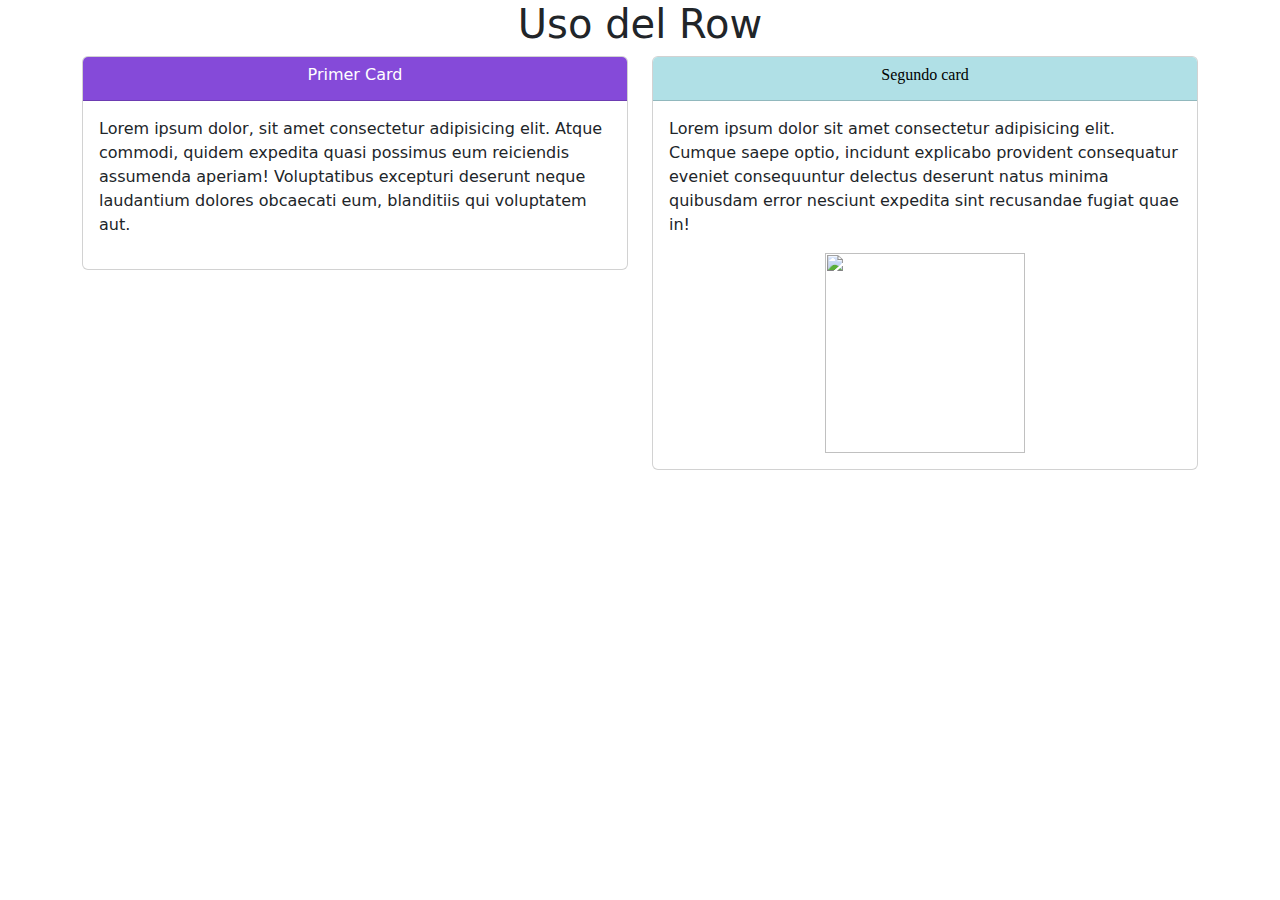
==== 6-Row-card/index.html @ d43c3bb9 "Creacion de Card" ====
<!DOCTYPE html>
<html lang="en">
<head>
    <meta charset="UTF-8">
    <meta name="viewport" content="width=device-width, initial-scale=1.0">
    <link href="https://cdn.jsdelivr.net/npm/bootstrap@5.3.3/dist/css/bootstrap.min.css" rel="stylesheet" integrity="sha384-QWTKZyjpPEjISv5WaRU9OFeRpok6YctnYmDr5pNlyT2bRjXh0JMhjY6hW+ALEwIH" crossorigin="anonymous">
    <title>Document</title>
</head>
<body>
    <div class="container">
        <div class="row">
            <h1 class="text-center"> Uso del Row </h1>
           <div class="col-md-6">
           
           <div class="card">
           <div style="background-color: rgb(133, 74, 217);color: #FFF;" class="card-header">
            <h6  class="text-center">Primer Card</h6>
           </div>
           <div class="card-body">
            <P>Lorem ipsum dolor, sit amet consectetur adipisicing elit. 
                Atque commodi, quidem expedita quasi possimus eum reiciendis assumenda aperiam! Voluptatibus 
                excepturi deserunt neque laudantium dolores obcaecati eum, 
                blanditiis qui voluptatem aut.</P>
           </div>
        </div>
           </div>
           <div class="col-md-6">
            <div class="card">
                <div style="background-color: powderblue;color: #000;" class="card-header">
                    <h6 style="font-family: Cambria, Cochin, Georgia, Times, 'Times New Roman', serif;" class="text-center"> Segundo  card</h6>
                </div>
                <div class="card-body">
                    <p>
                        Lorem ipsum dolor sit amet consectetur adipisicing elit.
                         Cumque saepe optio, incidunt explicabo provident consequatur eveniet 
                         consequuntur delectus deserunt natus minima quibusdam error nesciunt 
                         expedita sint recusandae fugiat quae in!
                    </p>
                   <center> <img style="width: 200px; height: 200px;" src="https://marketing4ecommerce.co/wp-content/uploads/2023/10/ias-generadoras-de-imagenes.jpg"></center>
                </div>
            </div>
        
           </div>

            </div>
        </div>


    <script src="https://cdn.jsdelivr.net/npm/bootstrap@5.3.3/dist/js/bootstrap.bundle.min.js" integrity="sha384-YvpcrYf0tY3lHB60NNkmXc5s9fDVZLESaAA55NDzOxhy9GkcIdslK1eN7N6jIeHz" crossorigin="anonymous"></script>
    
</body>
</html>
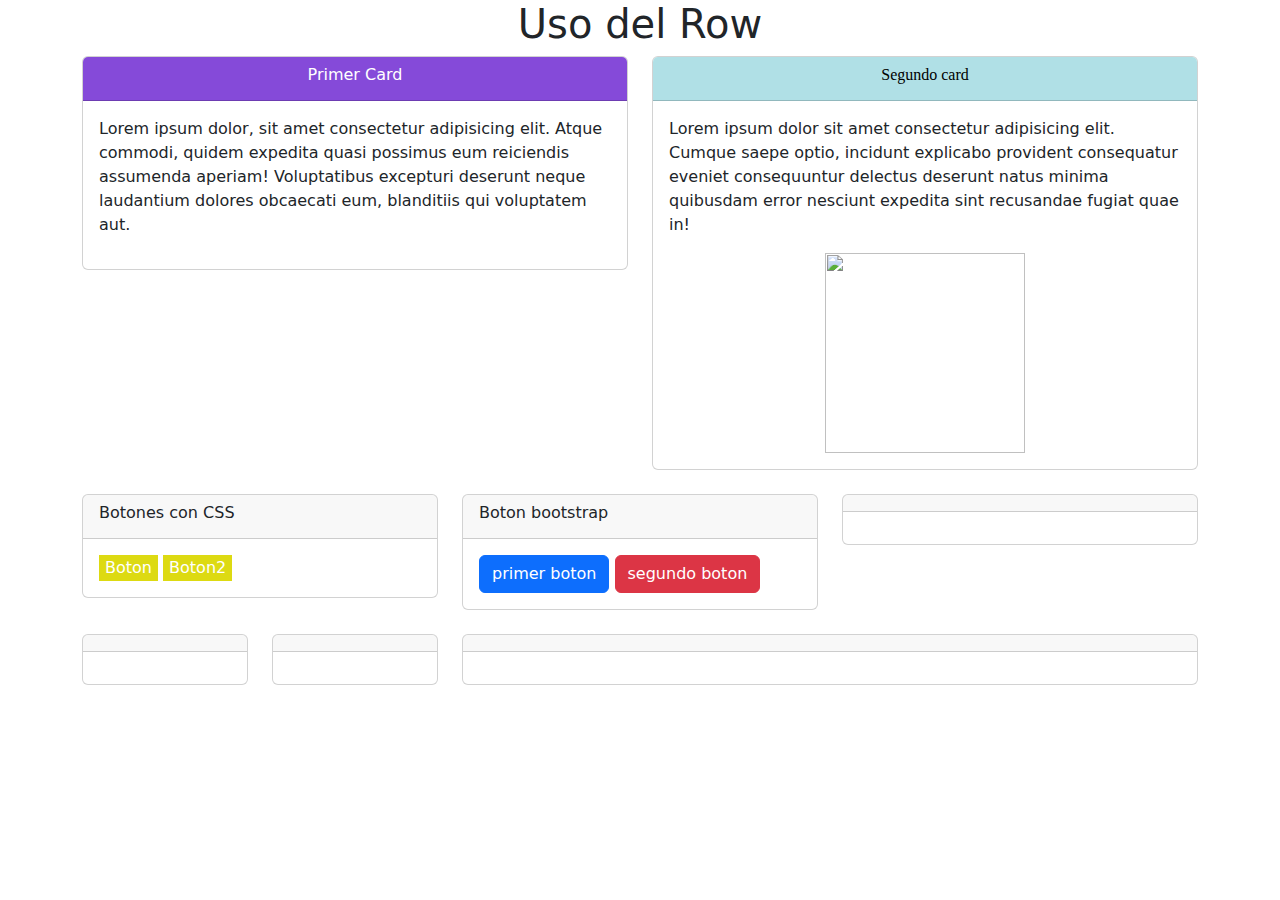
==== commit 1166a461: "Creacion de card" ====
--- a/6-Row-card/index.html
+++ b/6-Row-card/index.html
@@ -3,6 +3,7 @@
 <head>
     <meta charset="UTF-8">
     <meta name="viewport" content="width=device-width, initial-scale=1.0">
+    <link rel="stylesheet" href="./css/estilos.css">
     <link href="https://cdn.jsdelivr.net/npm/bootstrap@5.3.3/dist/css/bootstrap.min.css" rel="stylesheet" integrity="sha384-QWTKZyjpPEjISv5WaRU9OFeRpok6YctnYmDr5pNlyT2bRjXh0JMhjY6hW+ALEwIH" crossorigin="anonymous">
     <title>Document</title>
 </head>
@@ -37,12 +38,72 @@
                          expedita sint recusandae fugiat quae in!
                     </p>
                    <center> <img style="width: 200px; height: 200px;" src="https://marketing4ecommerce.co/wp-content/uploads/2023/10/ias-generadoras-de-imagenes.jpg"></center>
+
+                   
                 </div>
             </div>
         
            </div>
 
             </div>
+            <div class="row mt-4">
+                <div class="col-md-4">
+                    <div class="card">
+                        <div class="card-header">
+                            <h6>Botones con CSS</h6>
+                        </div>
+                        <div class="card-body">
+                            <button  class="basic-button-p"> Boton </button>
+                            <button  class="basic-button-p"> Boton2 </button>
+                        </div>
+                    </div>
+                </div>
+                <div class="col-md-4">
+                    <div class="card">
+                        <div class="card-header">
+                            <h6> Boton bootstrap</h6>
+                        </div>
+                        <div class="card-body">
+                            <button class="btn btn-primary">primer boton</button>
+                            <button class="btn btn-danger">segundo boton</button>
+                        </div>
+                    </div>
+                </div>
+                <div class="col-md-4">
+                    <div class="card">
+                        <div class="card-header"></div>
+                        <div class="card-body"> </div>
+                    </div>
+                </div>
+            </div>
+               
+                <div class="row mt-4">
+                    <div class="col-md-2">
+                        <div class="card">
+                            <div class="card-header"></div>
+                            <div class="card-body"></div>
+                        </div>
+                    </div>
+                   <div class="col-md-2">
+                    <div class="card">
+                        <div class="card-header"></div>
+                        <div class="card-body"></div>
+                    </div>
+                </div>
+                    <div class="col-md-8">
+                    <div class="card">
+                        <div class="card-header"></div>
+                        <div class="card-body"></div>
+                    </div>
+                </div>
+
+                </div>
+                
+            </div>
+            </div>
+                
+            </div>
+           </div>
         </div>
 
 
--- a/6-Row-card/css/estilos.css
+++ b/6-Row-card/css/estilos.css
@@ -0,0 +1,7 @@
+.basic-button-p{
+    font-size: 16px;
+    background-color: #ddda12;
+    color: white;
+    border: none;
+    cursor: pointer;
+}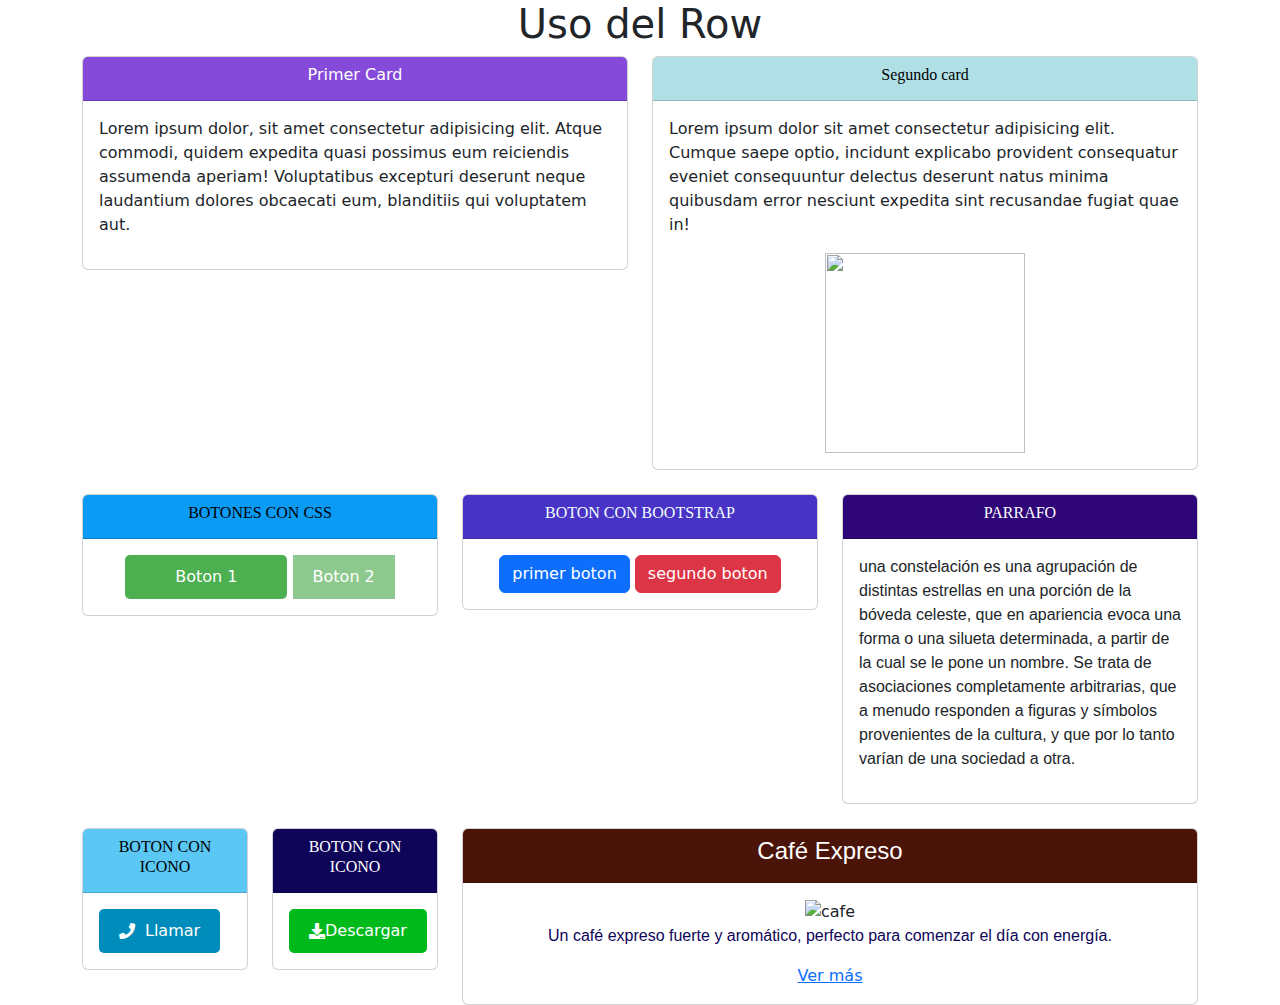
==== commit 2022ea81: "pracicas de card" ====
--- a/6-Row-card/index.html
+++ b/6-Row-card/index.html
@@ -3,6 +3,7 @@
 <head>
     <meta charset="UTF-8">
     <meta name="viewport" content="width=device-width, initial-scale=1.0">
+    <link rel="stylesheet" href="https://cdnjs.cloudflare.com/ajax/libs/font-awesome/5.15.4/css/all.min.css">
     <link rel="stylesheet" href="./css/estilos.css">
     <link href="https://cdn.jsdelivr.net/npm/bootstrap@5.3.3/dist/css/bootstrap.min.css" rel="stylesheet" integrity="sha384-QWTKZyjpPEjISv5WaRU9OFeRpok6YctnYmDr5pNlyT2bRjXh0JMhjY6hW+ALEwIH" crossorigin="anonymous">
     <title>Document</title>
@@ -49,51 +50,77 @@
             <div class="row mt-4">
                 <div class="col-md-4">
                     <div class="card">
-                        <div class="card-header">
-                            <h6>Botones con CSS</h6>
+                        <div  style="background-color: rgb(10, 155, 245); color: black; font-family: 'Times New Roman', Times, serif;" class="card-header">
+                            <h6 class="text-center">BOTONES CON CSS</h6>
                         </div>
                         <div class="card-body">
-                            <button  class="basic-button-p"> Boton </button>
-                            <button  class="basic-button-p"> Boton2 </button>
+                            <center><button  class="long-button"> Boton 1</button>
+                            <button  class="basic-button-"> Boton 2 </button></center>
                         </div>
                     </div>
                 </div>
                 <div class="col-md-4">
                     <div class="card">
-                        <div class="card-header">
-                            <h6> Boton bootstrap</h6>
+                        <div  style="font-family: 'Times New Roman', Times, serif; background-color: rgb(73, 51, 198); color: azure;" class="card-header">
+                            <h6 class="text-center"> BOTON CON BOOTSTRAP</h6>
                         </div>
                         <div class="card-body">
-                            <button class="btn btn-primary">primer boton</button>
-                            <button class="btn btn-danger">segundo boton</button>
+                          <center>  <button class="btn btn-primary">primer boton</button>
+                            <button class="btn btn-danger">segundo boton</button></center>
                         </div>
                     </div>
                 </div>
                 <div class="col-md-4">
                     <div class="card">
-                        <div class="card-header"></div>
-                        <div class="card-body"> </div>
+                        <div style="font-family: 'Times New Roman', Times, serif; background-color: rgb(46, 6, 120); color: #FFF;" class="card-header">
+                            <h6 class="text-center"> PARRAFO </h6>
+                        </div>
+                        <div class="card-body"> 
+                            <P style="font-family:'Segoe UI', Tahoma, Geneva, Verdana, sans-serif;">
+                                una constelación es una agrupación de distintas estrellas en una porción de la bóveda celeste,
+                                que en apariencia evoca una forma o una silueta determinada, a partir de la cual se le pone un nombre.
+                                Se trata de asociaciones completamente arbitrarias, que a menudo responden a figuras y símbolos provenientes 
+                                de la cultura, y que por lo tanto varían de una sociedad a otra.
+                            </P>
+                        </div>
                     </div>
                 </div>
             </div>
                
                 <div class="row mt-4">
                     <div class="col-md-2">
-                        <div class="card">
-                            <div class="card-header"></div>
-                            <div class="card-body"></div>
+                        <div  class="card">
+                            <div style="background-color: #5bc7f5; font-family: 'Times New Roman', Times, serif;color: #000;"class="card-header">
+                                <h6 class="text-center"> BOTON CON ICONO</h6>
+                            </div>
+                            <div class="card-body">
+                                <button  class="icon-button"> <i class="fas fa-phone"> </i> Llamar</button>
+                            </div>
                         </div>
                     </div>
                    <div class="col-md-2">
                     <div class="card">
-                        <div class="card-header"></div>
-                        <div class="card-body"></div>
+                        <div style="background-color: #0e0458; font-family: 'Times New Roman', Times, serif;color: #FFF;" class="card-header">
+                            <h6 class="text-center"> BOTON CON ICONO</h6>
+                        </div>
+                        <div class="card-body">
+                            <button  class="icon-button1"> <i class="fas fa-download"> </i> Descargar</button>
+                          
+                        </div>
                     </div>
                 </div>
                     <div class="col-md-8">
                     <div class="card">
-                        <div class="card-header"></div>
-                        <div class="card-body"></div>
+                        <div style="font-family: 'Franklin Gothic Medium', 'Arial Narrow', Arial, sans-serif; background-color: #4b1409; color: #FFF;" class="card-header">
+                            <h4 class="text-center">Café Expreso</h4>  
+                        </div>
+                        <div  class="card-body">
+                        
+                            <center><img  style="height: 200px; width: 300px;" src="https://th.bing.com/th/id/R.b9d20d9b5eb49950c14a533c739487ba?rik=xbCZXjjHfTJUMQ&pid=ImgRaw&r=0" alt="cafe" ></center>
+                        
+                            <p style="font-family:'Segoe UI', Tahoma, Geneva, Verdana, sans-serif, 'Lucida Grande', 'Lucida Sans Unicode', Geneva, Verdana, sans-serif; color: #0e0458;" class="text-center">Un café expreso fuerte y aromático, perfecto para comenzar el día con energía.</p>
+                            <center><a href="#" class="card-button">Ver más</a></center>
+                        </div>
                     </div>
                 </div>
 
--- a/6-Row-card/css/estilos.css
+++ b/6-Row-card/css/estilos.css
@@ -1,7 +1,47 @@
-.basic-button-p{
+.long-button{
+    padding: 10px 50px;
     font-size: 16px;
-    background-color: #ddda12;
+    background-color:  #4CAF50;
+    color: white;
+    border: none;
+    border-radius: 5px;
+    cursor: pointer;
+
+}
+.basic-button-{
+    padding: 10px 20px;
+    font-size: 16px;
+    background-color: #8dc98f;
     color: white;
     border: none;
     cursor: pointer;
+}
+.icon-button{
+    padding: 10px 20px;
+    font-size: 16px;
+    background-color: #008CBA;
+    color: white;
+    border: none;
+    border-radius: 5px;
+    cursor: pointer;
+    display: flex;
+    align-items: center;
+}
+.icon-button i {
+margin-right: 10px;
+}
+
+.icon-button1{
+    padding: 10px 20px;
+    font-size: 16px;
+    background-color: #00ba1c;
+    color: white;
+    border: none;
+    border-radius: 5px;
+    cursor: pointer;
+    display: flex;
+    align-items: center;
+}
+.icon-button i {
+margin-right: 10px;
 }